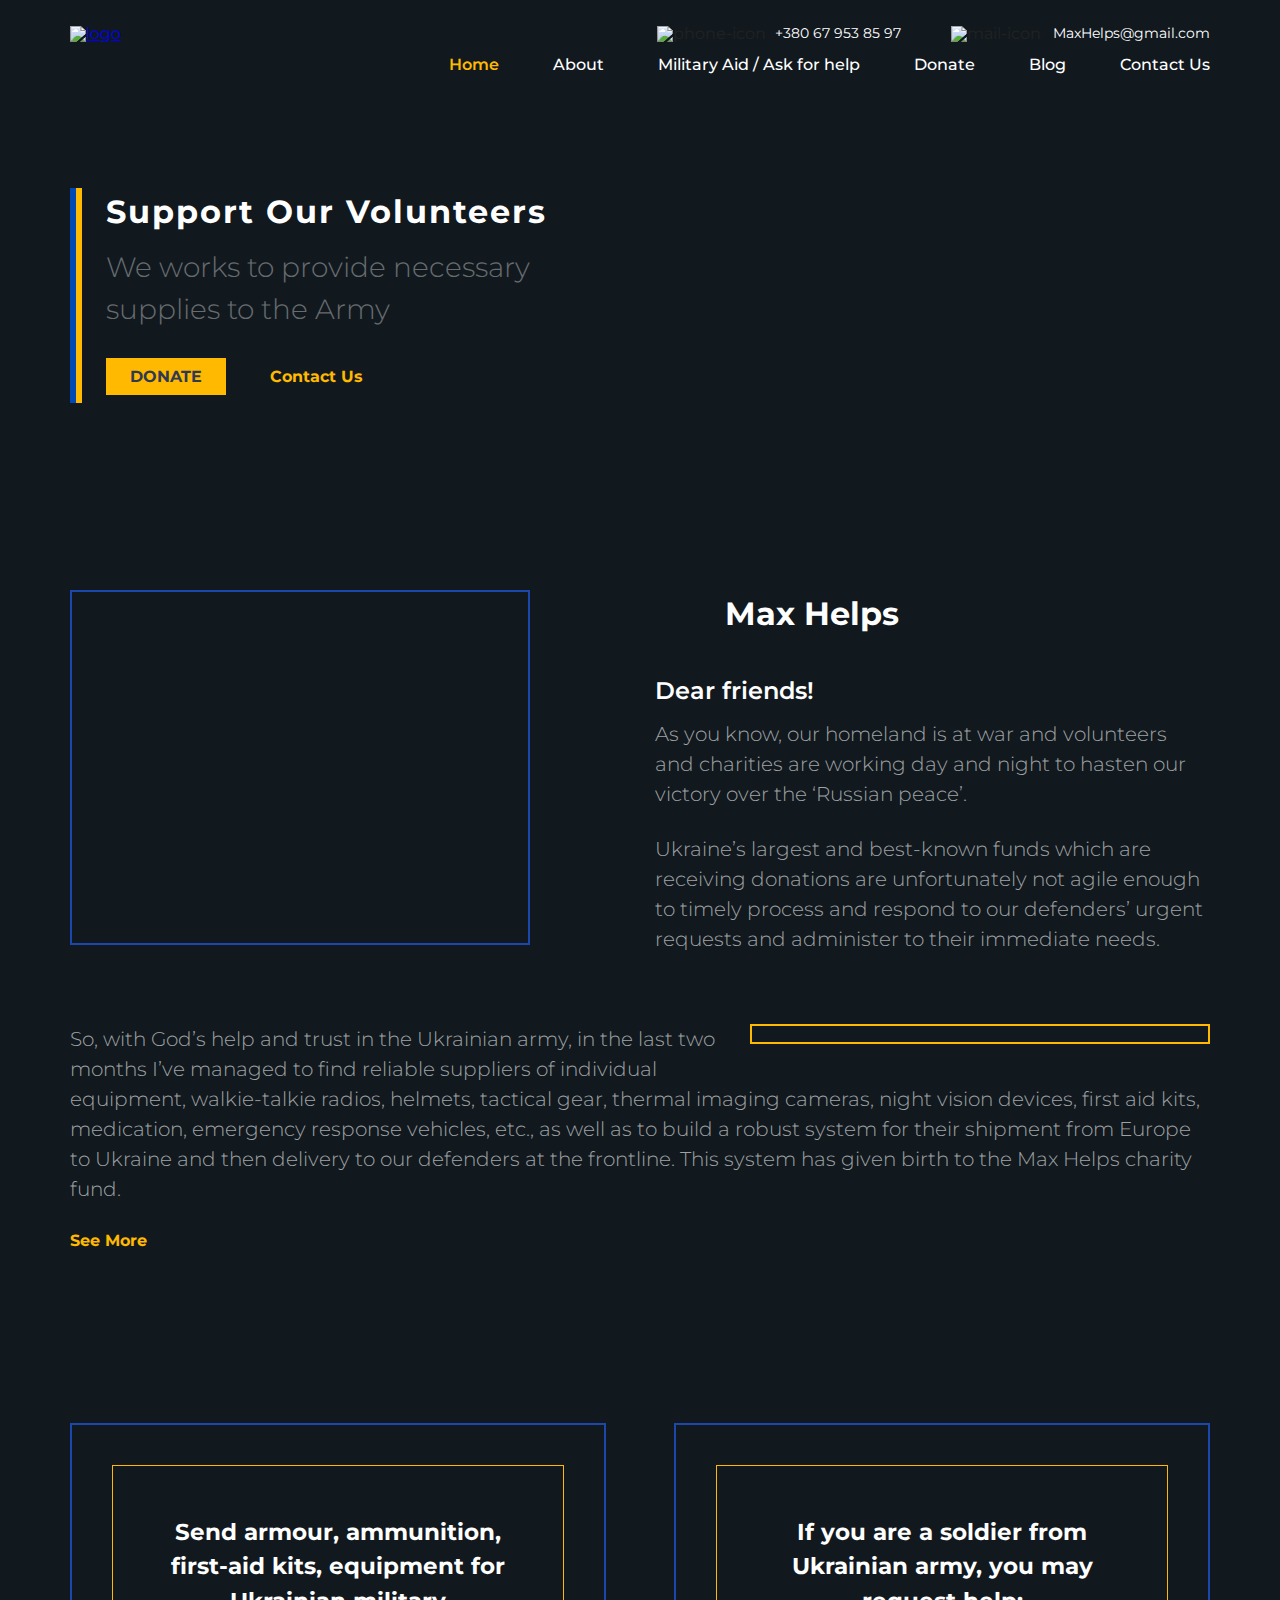
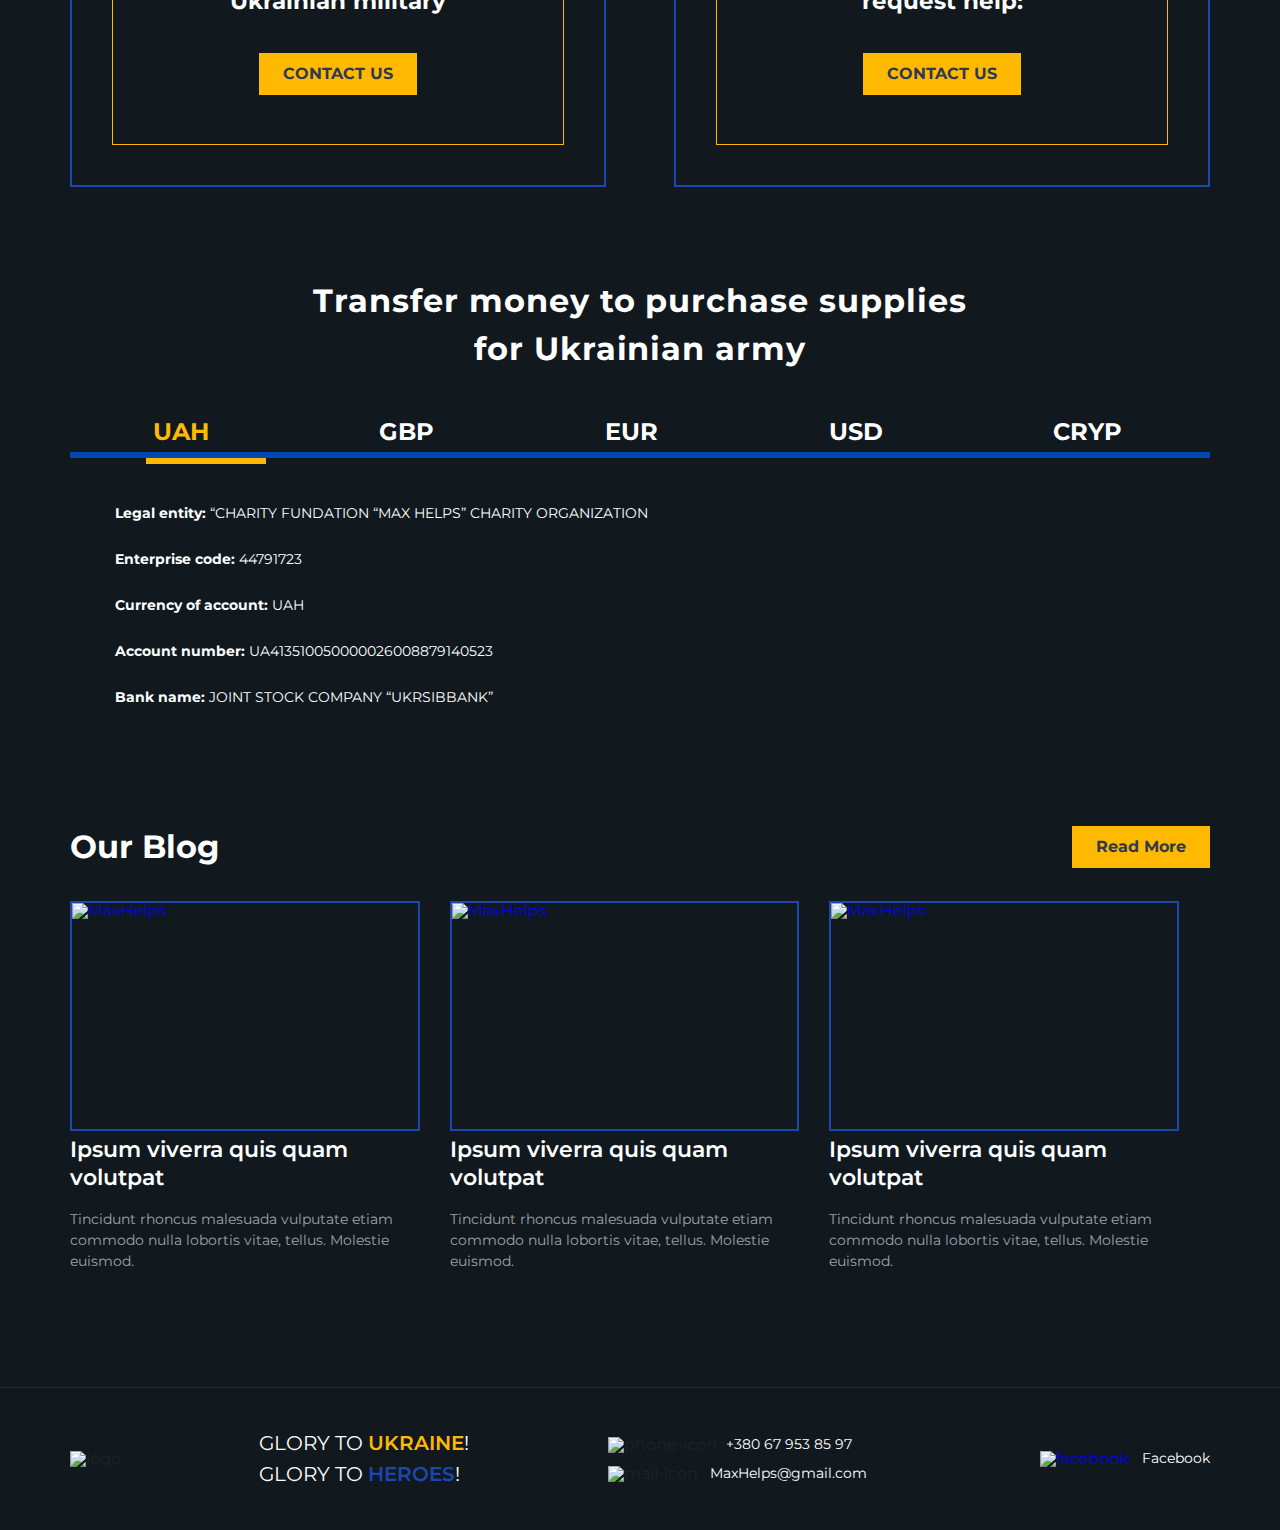
==== index.html @ fae9daec "Initial commit" ====
<!DOCTYPE html>
<html lang="en">
  <head>
    <meta charset="UTF-8" />
    <meta http-equiv="X-UA-Compatible" content="IE=edge" />
    <meta name="viewport" content="width=device-width, initial-scale=1.0" />
    <link rel="stylesheet" href="styles/reset.css" />
    <link rel="stylesheet" href="styles/style.css" />
    <link rel="preconnect" href="https://fonts.googleapis.com" />
    <link rel="preconnect" href="https://fonts.gstatic.com" crossorigin />
    <link
      href="https://fonts.googleapis.com/css2?family=Montserrat:wght@300;400;500;600;700&display=swap"
      rel="stylesheet"
    />
    <link
      rel="apple-touch-icon"
      sizes="180x180"
      href="Images/favicon_package/apple-touch-icon.png"
    />
    <link
      rel="icon"
      type="image/png"
      sizes="32x32"
      href="Images/favicon_package/favicon-32x32.png"
    />
    <link
      rel="icon"
      type="image/png"
      sizes="16x16"
      href="Images/favicon_package/favicon-16x16.png"
    />
    <link rel="manifest" href="Images/favicon_package/site.webmanifest" />
    <link
      rel="mask-icon"
      href="Images/favicon_package/safari-pinned-tab.svg"
      color="#4d96ab"
    />
    <meta name="msapplication-TileColor" content="#2b5797" />
    <meta name="theme-color" content="#ffffff" />
    <title>Max Helps</title>
  </head>
  <body>
    <section class="section section-hero" style=" background-image: url(Images/hero-bg.png)">
      <div class="container">
        <header class="header">
          <a href="./index.html" class="header__logo">
            <img src="Images/logo.png" alt="logo" />
          </a>
          <div class="header__text">
            <div class="header__contacts">
              <div class="phone">
                <img src="Images/icon-phone.svg" alt="phone-icon" />
                <a href="tel:380679538597">+380 67 953 85 97</a>
              </div>
              <div class="mail">
                <img src="Images/icon-mail.svg" alt="mail-icon" />
                <a href="mailto:MaxHelps@gmail.com">MaxHelps@gmail.com</a>
              </div>
            </div>
            <nav class="header__nav">
              <a href="#" class="nav__item active">Home</a>
              <a href="#" data-goto=".about" class="nav__item">About</a>
              <a href="#" data-goto=".help" class="nav__item"
                >Military Aid / Ask for help</a
              >
              <a href="#" data-goto=".donate" class="nav__item">Donate</a>
              <a href="#" data-goto=".blog" class="nav__item">Blog</a>
              <a href="#" class="nav__item">Contact Us</a>
            </nav>
          </div>
          <div class="menu-icon">
            <span></span>
          </div>
        </header>

        <div class="hero__content">
          <h2>Support Our Volunteers</h2>
          <p>We works to provide necessary supplies to the Army</p>
          <div class="buttons">
            <a href="#">Donate</a>
            <a href="#">Contact Us</a>
          </div>
        </div>
      </div>
    </section>
    <section class="section about">
      <div class="container">
        <div class="about__item">
          <div class="about__img first">
            <img src="Images/about-1.png" alt="" />
          </div>
          <div class="about__text">
            <div class="about__title">
              <h3>Max Helps</h3>
            </div>
            <h4>Dear friends!</h4>
            <p>
              As you know, our homeland is at war and volunteers and charities
              are working day and night to hasten our victory over the ‘Russian
              peace’.
            </p>
            <p>
              Ukraine’s largest and best-known funds which are receiving
              donations are unfortunately not agile enough to timely process and
              respond to our defenders’ urgent requests and administer to their
              immediate needs.
            </p>
          </div>
        </div>
      </div>
    </section>
    <section class="section">
      <div class="container">
        <div class="reverse">
          <div class="about__img second reverse">
            <img src="Images/about-2.png" alt="" />
          </div>
          <p class="about-subpage">
            So, with God’s help and trust in the Ukrainian army, in the last two
            months I’ve managed to find reliable suppliers of individual
            equipment, walkie-talkie radios, helmets, tactical gear, thermal
            imaging cameras, night vision devices, first aid kits, medication,
            emergency response vehicles, etc., as well as to build a robust
            system for their shipment from Europe to Ukraine and then delivery
            to our defenders at the frontline. This system has given birth to
            the Max Helps charity fund.
          </p>
          <a href="./about.html">See More</a>
        </div>
      </div>
    </section>
    <section class="section">
      <div class="container">
        <div class="help">
          <div class="help__item">
            <div class="help__content left" style="background-image: url(Images/help-1.png);">
              <h4>
                Send armour, ammunition, first-aid kits, equipment for Ukrainian
                military
              </h4>
              <a href="#">Contact Us</a>
            </div>
          </div>
          <div class="help__item">
            <div class="help__content right" style="background-image: url(Images/help-2.png);">
              <h4>
                If you are a soldier from Ukrainian army, you may request help:
              </h4>
              <a href="#">Contact Us</a>
            </div>
          </div>
        </div>
      </div>
    </section>
    <section class="section">
      <div class="container">
        <div class="donate">
          <h1 class="donate-title">
            Transfer money to purchase supplies for Ukrainian army
          </h1>

          <div class="donate__tabs">
            <nav class="tabs__items">
              <div class="tabs__item active" data-tab="#uah">
                <img src="Images/uah.svg" alt="" />
               <span>uah</span>
              </div>
              <div class="tabs__item" data-tab="#gbp">
                <img src="Images/gbp.svg" alt="" />
                <span>gbp</span>
              </div>
              <div class="tabs__item" data-tab="#eur">
                <img src="Images/eur.svg" alt="" />
                <span>eur</span>
              </div>
              <div class="tabs__item" data-tab="#usd">
                <img src="Images/usd.svg" alt="" />
                <span>usd</span>
              </div>
              <div class="tabs__item" data-tab="#crypto">
                <img src="Images/crypto.svg" alt="" />
                <span>cryp</span>
              </div>
            </nav>
          </div>
          <div class="tabs__body">
            <div id="uah" class="tabs__block active">
              <p>
                <strong>Legal entity:</strong> “CHARITY FUNDATION “MAX HELPS”
                CHARITY ORGANIZATION
              </p>
              <p>
                <strong>Enterprise code:</strong> 44791723
              </p>
              <p>
                <strong>Currency of account:</strong> UAH
              </p>
              <p>
                <strong>Account number:</strong> UA413510050000026008879140523
              </p>
              <p>
                <strong>Bank name:</strong> JOINT STOCK COMPANY “UKRSIBBANK”
              </p>
            </div>
            <div id="gbp" class="tabs__block">
              <p>
                <strong>Legal entity:</strong> “CHARITY FUNDATION “MAX HELPS”
                CHARITY ORGANIZATION
              </p>
              <p>
                <strong>Enterprise code:</strong> 44791723
              </p>
              <p>
                <strong>Currency of account:</strong> GBP
              </p>
              <p>
                <strong>Account number:</strong> UA163510050000026004879140527
              </p>
              <p>
                <strong>Bank name:</strong> JOINT STOCK COMPANY “UKRSIBBANK”
              </p>
              <p>
                <strong>Beneficiary bank( JSC “UKRSIBBANK”): </strong>10947113,
                UKRSIBBANK, ANDRIIVSKA STREET 2/12 KYIV, UKRAINE, SWIFT CODE:
                KHABUA2K
              </p>
              <p>
                <strong>Intermediary Bank:</strong> CITIBANK NA, LONDON, GREAT
                BRITAIN, SWIFT CODE: CITIGB2L
              </p>
            </div>
            <div id="eur" class="tabs__block">
              <p>
                <strong>Legal entity:</strong> “CHARITY FUNDATION “MAX HELPS”
                CHARITY ORGANIZATION
              </p>
              <p>
                <strong>Enterprise code:</strong> 44791723
              </p>
              <p>
                <strong>Currency of account:</strong> EUR
              </p>
              <p>
                <strong>Account number:</strong> UA953510050000026005879140526
              </p>
              <p>
                <strong>Bank name:</strong> JOINT STOCK COMPANY “UKRSIBBANK”
              </p>
              <p>
                <strong>Beneficiary bank( JSC “UKRSIBBANK”): </strong>07205696,
                UKRSIBBANK, ANDRIIVSKA STREET 2/12 KYIV, UKRAINE, SWIFT CODE:
                KHABUA2K
              </p>
              <p>
                <strong>Intermediary Bank:</strong> BNP PARIBAS SA, PARIS, FRANCE,
                SWIFT CODE: BNPAFRPP
              </p>
            </div>
            <div id="usd" class="tabs__block">
              <p>
                <strong>Legal entity:</strong> “CHARITY FUNDATION “MAX HELPS”
                CHARITY ORGANIZATION
              </p>
              <p>
                <strong>Enterprise code:</strong> 44791723
              </p>
              <p>
                <strong>Currency of account:</strong> USD
              </p>
              <p>
                <strong>Account number:</strong> UA773510050000026006879140525
              </p>
              <p>
                <strong>Bank name:</strong> JOINT STOCK COMPANY “UKRSIBBANK”
              </p>
              <p>
                <strong>Beneficiary bank( JSC “UKRSIBBANK”):</strong>
                020061151200138, UKRSIBBANK, ANDRIIVSKA STREET 2/12 KYIV,
                UKRAINE, SWIFT CODE: KHABUA2K
              </p>
              <p>
                <strong>Intermediary Bank:</strong> BNP PARIBAS U.S.A. – NEW YORK
                BRANCH, NEW YORK, USA, SWIFT CODE: BNPAUS3N
              </p>
            </div>
            <div id="crypto" class="tabs__block">
              <p>
                <strong>BTC:</strong> bc1qdu95vhfc070drpjpkayldkchc9xnhcnrynsz6d
              </p>
              <p>
                <strong>ETH:</strong> 0x8A6e67FB45398CB27b04b0fce39F420f5137461a
              </p>
              <p>
                <strong>BNB:</strong> bnb17q54u2g5srgn4fgkenqknqlnfz0j6kdc5qfsez
              </p>
            </div>
          </div>
        </div>
      </div>
    </section>
    <section class="section">
      <div class="container">
        <div class="blog">
          <div class="blog__header">
            <h4>Our Blog</h4>
            <div class="blog__link">
              <a href="#">Read More</a>
            </div>
          </div>
          <div class="blog__news">
            <a href="#" class="blog__item">
               <div class="blog__img">
                <img src="Images/blog-1.png" alt="MaxHelps">
              </div>
              <div class="blog__text">
                <h5>Ipsum viverra quis quam volutpat</h5>
                <p>
                  Tincidunt rhoncus malesuada vulputate etiam commodo nulla
                  lobortis vitae, tellus. Molestie euismod.
                </p>
              </div>
            </a>
            <a href="#" class="blog__item">

              <div class="blog__img">
                <img src="Images/blog-2.png" alt="MaxHelps">
              </div>

              <div class="blog__text">
                <h5>Ipsum viverra quis quam volutpat</h5>
                <p>
                  Tincidunt rhoncus malesuada vulputate etiam commodo nulla
                  lobortis vitae, tellus. Molestie euismod.
                </p>
              </div>
            </a>
            <a href="#" class="blog__item">


              <div class="blog__img">
                <img src="Images/blog-3.png" alt="MaxHelps">
              </div>


              <div class="blog__text">
                <h5>Ipsum viverra quis quam volutpat</h5>
                <p>
                  Tincidunt rhoncus malesuada vulputate etiam commodo nulla
                  lobortis vitae, tellus. Molestie euismod.
                </p>
              </div>
            </a>
          </div>
        </div>
      </div>
    </section>
    <footer class="footer">
      <div class="container">
        <div class="footer__wrapper">
          <div class="logo">
            <img src="Images/logo.png" alt="logo" />
          </div>
          <div class="greeting">
            <p>Glory to <strong>Ukraine</strong>!</p>
            <p>Glory to <strong>Heroes</strong>!</p>
          </div>
          <div class="contacts">
            <div class="phone footer-phone">
              <img src="Images/icon-phone.svg" alt="phone-icon" />
              <a href="tel:380679538597">+380 67 953 85 97</a>
            </div>
            <div class="mail footer-mail">
              <img src="Images/icon-mail.svg" alt="mail-icon" />
              <a href="mailto:MaxHelps@gmail.com">MaxHelps@gmail.com</a>
            </div>
          </div>
          <div class="socials">
            <a
              href="https://www.facebook.com/max.helps/posts/126961626634875"
              target="_blank"
              class="fb"
            >
              <img src="Images/facebook.svg" alt="facebook" />
              <span>Facebook</span>
            </a>
          </div>
        </div>
      </div>
    </footer>
    <script src="scripts/scripts.js" />
  </body>
</html>
---- styles/style.css ----
*,
*::before,
*::after {
  box-sizing: border-box;
}

body {
  background-color: #11191f;
  font-family: "Montserrat", sans-serif;
}

body.lock {
  overflow: hidden;
}

.container {
  width: 100%;
  max-width: 1170px;
  margin: 0 auto;
  padding: 0 15px;
}

.section {
  margin-bottom: 90px;
}

.section-hero {
  width: 100%;
  height: 500px;
}

.section.about {
  margin-bottom: 45px;
}

.header {
  display: flex;
  justify-content: space-between;
  padding: 25px 0;
}

.header.subpage {
  margin-bottom: 70px;
}

.header__logo {
  z-index: 9999;
}

.header__contacts {
  display: flex;
  justify-content: flex-end;
  padding-bottom: 15px;
}

.phone {
  margin-right: 50px;
}

.phone img {
  margin-right: 5px;
}

.phone a {
  text-decoration: none;
  color: #fff;
  font-size: 14px;
  font-weight: 400;
  transition: text-decoration 0.2s linear;
}

.phone a:hover {
  text-decoration: underline;
}

.mail img {
  margin-right: 8px;
}

.mail a {
  text-decoration: none;
  color: #fff;
  font-size: 14px;
  font-weight: 400;
  transition: text-decoration 0.2s linear;
}

.mail a:hover {
  text-decoration: underline;
}

.nav__item {
  margin-right: 50px;
  text-decoration: none;
  color: #fff;
  font-size: 16px;
  font-weight: 500;
  transition: color 0.2s linear;
}

.nav__item:last-child {
  margin-right: 0;
}

.nav__item:hover {
  color: #ffb901;
}

.nav__item.active {
  color: #ffb901;
  font-weight: 600;
}

.menu-icon {
  display: none;
}

.hero__content {
  margin-top: 90px;
  padding-left: 36px;
  position: relative;
}

.hero__content h2 {
  color: #fff;
  font-size: 32px;
  font-weight: 700;
  letter-spacing: 2px;
  line-height: 150%;
  margin-bottom: 10px;
}

.hero__content h2::before {
  content: "";
  width: 6px;
  height: 107%;
  background-color: #0048b4;
  position: absolute;
  top: 0;
  left: 0;
}

.hero__content h2::after {
  content: "";
  width: 6px;
  height: 107%;
  background-color: #ffb901;
  position: absolute;
  top: 0;
  left: 6px;
}

.hero__content p {
  font-weight: 300;
  font-size: 28px;
  line-height: 150%;
  max-width: 520px;
  color: #676c6f;
  margin-bottom: 35px;
}

.hero__content .buttons a:first-child {
  background-color: #ffb901;
  border: none;
  padding: 9px 24px;
  color: #303952;
  text-transform: uppercase;
  font-size: 16px;
  font-weight: 700;
  margin-right: 40px;
  transition: background-color 0.2s linear;
  text-decoration: none;
}

.hero__content .buttons a:first-child:hover {
  background-color: #d29700;
}

.hero__content .buttons a:last-child {
  text-decoration: none;
  font-weight: 700;
  font-size: 16px;
  line-height: 150%;
  color: #ffb901;
  transition: text-decoration 0.2s linear;
}

.hero__content .buttons a:last-child:hover {
  text-decoration: underline;
}

.about__item {
  display: flex;
  justify-content: space-between;
  margin-bottom: 40px;
  min-height: 320px;
}

.about__item:last-child {
  margin-bottom: 0;
}

.about__img {
  width: 100%;
  height: auto;
  max-height: 355px;
  max-width: 460px;
  overflow: hidden;
}

.about__img.first {
  border: 2px solid #1c47ad;
  margin-right: 20px;
}

.about__img img {
  object-position: -13px -2px;
}

.about__img.second {
  border: 2px solid #ffb901;
  margin-left: 20px;
}

.about__text {
  max-width: 555px;
}

.reverse p {
  width: 100%;
  color: #a0a3a5;
  font-weight: 300;
  font-size: 20px;
  line-height: 150%;
  margin-bottom: 25px;
}

.about__img.second.reverse {
  float: right;
  margin-left: 30px;
  margin-bottom: 20px;
}

.about__title {
  display: flex;
  margin-bottom: 35px;
}

.about__title h3 {
  color: #fff;
  font-weight: 700;
  font-size: 32px;
  line-height: 150%;
  margin-left: 70px;
  position: relative;
}

.about__title h3::before {
  content: "";
  width: 72px;
  height: 72px;
  background: url(../Images/about-icon.png);
  background-repeat: no-repeat;
  position: absolute;
  left: -70px;
  top: 0;
}

.about__text h4 {
  color: #fff;
  font-weight: 600;
  font-size: 24px;
  line-height: 150%;
  margin-bottom: 10px;
}

.about__text p {
  color: #a0a3a5;
  font-weight: 300;
  font-size: 20px;
  line-height: 150%;
  margin-bottom: 25px;
}

.reverse {
  margin-bottom: 170px;
}

.reverse.subpage {
  margin-bottom: 0;
}

.reverse a {
  font-weight: 700;
  font-size: 16px;
  line-height: 150%;
  text-decoration: none;
  color: #ffb901;
  position: relative;
}

.reverse a::after {
  content: "";
  width: 20px;
  height: 20px;
  background: url(../Images/arrow.svg);
  background-repeat: no-repeat;
  position: absolute;
  right: -25px;
  top: 0;
}

.about__text a:hover {
  text-decoration: underline;
  cursor: pointer;
}

.help {
  display: flex;
  justify-content: space-between;
}

.help__item {
  width: 47%;
  border: 2px solid #1c47ad;
  padding: 40px;
}

.help__content {
  border: 1px solid #ffb901;
  display: flex;
  flex-direction: column;
  align-items: center;
  justify-content: center;
  padding: 45px;
  height: 280px;
  background-position: -10px 0;
  background-repeat: no-repeat;
}

.help__content h4 {
  font-weight: 700;
  font-size: 23px;
  line-height: 150%;
  min-height: 100px;
  color: #fff;
  text-align: center;
  margin-bottom: 35px;
}

.help__content a {
  font-weight: 700;
  font-size: 16px;
  line-height: 150%;
  padding: 9px 24px;
  color: #303952;
  background-color: #ffb901;
  text-transform: uppercase;
  border: 0;
  transition: background-color 0.2s linear;
  text-decoration: none;
}

.help__content a:hover {
  background-color: #d29700;
}

.donate {
  display: flex;
  flex-direction: column;
  align-items: center;
}

.donate-title {
  max-width: 655px;
  font-weight: 700;
  font-size: 32px;
  line-height: 150%;
  margin-bottom: 45px;
  text-align: center;
  letter-spacing: 0.03em;
  color: #ffffff;
}

.donate__tabs {
  width: 100%;
}

.tabs__body {
  width: 100%;
  padding: 0 45px;
  word-break: break-all;
}

.tabs__items {
  display: flex;
  justify-content: space-around;
  border-bottom: 6px solid #0048b4;
  margin-bottom: 45px;
  flex-wrap: wrap;
  padding-bottom: 8px;
}

.tabs__item {
  text-decoration: none;
  font-weight: 700;
  font-size: 24px;
  text-transform: uppercase;
  color: #ffffff;
  margin-right: 20px;
  transition: color 0.2s linear;
  position: relative;
  margin-left: 8px;
}
.tabs__item span {
  vertical-align: middle;
}
.tabs__item:hover {
  color: #ffb901;
  cursor: pointer;
}

.tabs__item.active {
  color: #ffb901;
}

.tabs__item.active::before {
  content: "";
  background-color: #ffb901;
  height: 6px;
  width: 120px;
  position: absolute;
  left: 0;
  bottom: -20px;
}

.tabs__block {
  display: none;
}

.tabs__block.active {
  display: block;
}

.tabs__block p {
  color: #fff;
  font-weight: 400;
  font-size: 14px;
  line-height: 150%;
  margin-bottom: 25px;
}

.tabs__block strong {
  font-weight: 700;
}

.blog__header {
  display: flex;
  align-items: center;
  justify-content: space-between;
  flex-wrap: wrap;
  margin-bottom: 30px;
}

.blog__item {
  margin-bottom: 25px;
}
/* Donate subpage */
.donate__subpage-title {
  font-weight: 700;
  font-size: 32px;
  line-height: 150%;
  text-align: center;
  color: #ffffff;
  max-width: 750px;
  margin: 0 auto;
}

.donate__subpage-subtitle {
  font-weight: 600;
  font-size: 24px;
  line-height: 120%;
  color: #ffffff;
  margin: 70px 0 30px 0;
}

.donate__item {
  margin-bottom: 50px;
}

.donate__item:last-child {
  margin-bottom: 0;
}

.donate__item-title {
  font-style: normal;
  font-weight: 700;
  font-size: 24px;
  text-transform: uppercase;
  color: #fff;
  margin-bottom: 20px;
}

.donate__item-title span {
  vertical-align: middle;
}

.donate__info {
  word-break: break-all;
}

.donate__info p {
  font-weight: 500;
  font-size: 20px;
  line-height: 120%;
  color: #cfd1d2;
  margin-bottom: 20px;
}

.donate__info p span {
  font-weight: 600;
  font-size: 20px;
  line-height: 120%;
  color: #ffffff;
}

/* Donate subpage */

.blog__header h4 {
  font-weight: 700;
  font-size: 32px;
  line-height: 150%;
  color: #fff;
}

.blog__link {
  background-color: #ffb901;
  padding: 9px 24px;
  transition: background-color 0.2s linear;
}

.blog__link:hover {
  background-color: #d29700;
}

.blog__link a {
  color: #303952;
  font-weight: 700;
  font-size: 16px;
  line-height: 150%;
  text-decoration: none;
}

.blog__news {
  display: flex;
  justify-content: flex-start;
  flex-wrap: wrap;
}

.blog__item {
  width: 33.3%;
  text-decoration: none;
  padding-right: 30px;
}

.blog__item:nth-child(3n) {
  padding-right: -1px;
}

.blog__img {
  height: 230px;
  overflow: hidden;
  border: 2px solid #1c47ad;
}

.blog__img img {
  object-position: -5px 0;
}

.blog__item h5 {
  font-weight: 600;
  font-size: 22px;
  line-height: 130%;
  color: #fff;
  margin-bottom: 16px;
  margin-top: 5px;
}

.blog__item p {
  font-weight: 400;
  font-size: 14px;
  line-height: 150%;
  color: #a0a3a5;
}

/* subpage news */

.news__header {
  display: flex;
  justify-content: space-between;
  margin-bottom: 60px;
}

.news__title {
  font-weight: 600;
  font-size: 32px;
  color: #ffffff;
}

.news__subtitle {
  font-weight: 500;
  font-size: 24px;
  color: #ababb8;
  margin-top: 25px;
}

.news__date {
  font-weight: 400;
  font-size: 18px;
  line-height: 150%;
  color: #a0a3a5;
}

.news__img {
  max-width: 500px;
  height: 320px;
  overflow: hidden;
  border: 2px solid #1c47ad;
  display: inline-block;
  float: left;
  margin-right: 45px;
  margin-bottom: 25px;
}

.news__img img {
  object-position: -5px 0;
}

.news p {
  font-weight: 400;
  font-size: 20px;
  line-height: 150%;
  color: #a0a3a5;
  margin-bottom: 45px;
}

.news__link {
  font-weight: 700;
  font-size: 16px;
  line-height: 150%;
  text-decoration: none;
  color: #ffb901;
  position: relative;
  margin-left: 30px;
}

.news__link::before {
  content: "";
  width: 20px;
  height: 20px;
  background: url(../Images/arrow.svg);
  background-repeat: no-repeat;
  position: absolute;
  left: -20px;
  top: 2px;
  transform: rotate(180deg);
}

.gallery-container {
  margin-bottom: 45px;
  height: 500px;
}

img.img-fluid {
  max-height: 255px;
  opacity: 0;
}

.lg-backdrop {
  background-color: #11191f;
}

.lg-outer .lg-thumb-outer {
  background-color: #11191f;
}

.lg-next,
.lg-prev {
  background: none;
  border-radius: 30px;
  font-size: 30px;
  color: #a0a3a5;
}

.lg-outer .lg-thumb-item.active,
.lg-outer .lg-thumb-item:hover {
  border-color: #1c47ad;
}

.lg-outer .lg-thumb-item {
  border: 2px solid #ffb901;
}

/* subpage news */

.footer {
  border-top: 1px solid #262e33;
  padding: 40px 0;
}

.footer__wrapper {
  display: flex;
  justify-content: space-between;
  align-items: center;
  flex-wrap: wrap;
}

.greeting {
  font-weight: 400;
  font-size: 20px;
  line-height: 155%;
  color: #fff;
  text-transform: uppercase;
}

.greeting p:first-of-type strong {
  color: #ffb901;
  font-weight: 600;
}

.greeting p strong {
  color: #1c47ad;
  font-weight: 600;
}

footer .phone {
  margin-bottom: 12px;
}

.socials a {
  text-decoration: none;
}

.socials img {
  margin-right: 8px;
}

.socials span {
  font-weight: 400;
  font-size: 14px;
  line-height: 120%;
  color: #fff;
}

.socials span:hover {
  text-decoration: underline;
}

/* Contact Us */

form h2 {
  color: #fff;
  font-weight: 600;
  font-size: 24px;
  line-height: 150%;
  margin-bottom: 30px;
}

.form-group {
  margin-bottom: 30px;
}

.form-group .input input,
.form-group .input textarea {
  width: 100%;
  max-width: 700px;
  height: 45px;
  font-family: "Montserrat", sans-serif;
  font-size: 15px;
  background-color: transparent;
  margin-top: 3px;
  border: none;
  border-bottom: 2px solid #ffb901;
  transition: all .2s linear;
  color: #a0a3a5;
}

.form-group .input textarea {
  margin-top: 10px;
}

.form-group .input input:focus,
.form-group .input textarea:focus {
  border: 2px solid #0048b4;
}

.form-group .input textarea::placeholder,
.form-group .input input::placeholder {
  font-family: "Montserrat", sans-serif;
  color: #4b5257;
  font-size: 14px;
}

.control-label {
  text-decoration: none;
  color: #a0a3a5;
  font-size: 16px;
  font-weight: 500;
}

.form-navigation .btn-toolbar .btn-group .btn {
  background-color: #ffb901;
  border: none;
  padding: 10px 35px;
  color: #303952;
  text-transform: uppercase;
  font-size: 16px;
  line-height: 1;
  font-weight: 700;
  margin-right: 40px;
  transition: background-color 0.2s linear;
  text-decoration: none;
}

.form-navigation .btn-toolbar .btn-group .btn:hover {
  background-color: #d29700;
}

/* Contact Us */

@media (max-width: 1060px) {
  .nav__item {
    margin-right: 35px;
  }
  .about__img {
    max-width: 360px;
    max-height: 360px;
  }

  .about__img img {
    object-position: -110px -2px;
  }

  .about__item {
    margin-bottom: 40px;
  }

  .about__text {
    max-width: 600px;
  }

  .about__title {
    display: flex;
    padding-top: 15px;
    margin-bottom: 5px;
  }

  .about__title img {
    max-width: 45px;
    max-height: 39px;
  }

  .about__title h3 {
    font-size: 32px;
    margin-left: 70px;
  }

  .about__text p,
  .reverse p {
    font-size: 17px;
    margin-bottom: 25px;
  }

}

@media (max-width: 940px) {
  .about__item {
    margin-bottom: 15px;
  }
  .about__text {
    max-width: 500px;
  }

  .help__content h4 {
    font-size: 17px;
  }
}

@media (max-width: 860px) {
  .menu-icon {
    z-index: 99999;
    display: block;
    position: relative;
    width: 50px;
    height: 25px;
    cursor: pointer;
  }

  .menu-icon span,
  .menu-icon::before,
  .menu-icon::after {
    left: 0;
    position: absolute;
    height: 10%;
    width: 100%;
    transition: all 0.3s linear;
    background-color: #fff;
  }

  .menu-icon::before,
  .menu-icon::after {
    content: "";
  }

  .menu-icon::before {
    top: 0;
  }

  .menu-icon::after {
    bottom: 0;
  }

  .menu-icon span {
    top: 50%;
    transform: scale(1) translate(0px, -50%);
  }

  .menu-icon.active span {
    transform: scale(0) translate(0px, -50%);
  }

  .menu-icon.active::before {
    top: 50%;
    transform: rotate(-45deg) translate(0px, -50%);
  }
  .menu-icon.active::after {
    bottom: 50%;
    transform: rotate(45deg) translate(0px, 50%);
  }

  .header__text {
    z-index: 10;
    position: absolute;
    top: 0;
    left: -100%;
    width: 100%;
    height: 100%;
    flex-direction: column-reverse;
    justify-content: flex-end;
    padding-left: 30px;
    background: rgba(17, 25, 31, 0.99);
    transition: all 0.3s ease 0s;
    overflow: auto;
  }

  .header__text.active {
    left: 0;
  }

  .header__contacts {
    flex-direction: column;
    padding-bottom: 40px;
    padding-top: 125px;
  }
  .phone {
    margin-bottom: 25px;
  }
  .header__nav {
    display: flex;
    flex-direction: column;
    align-items: flex-start;
    margin-bottom: 35px;
  }
  .nav__item {
    margin-bottom: 35px;
    margin-right: 0;
  }

  .nav__item:last-child {
    margin-right: unset;
  }

  .about__text {
    max-width: 400px;
  }

  .reverse {
    margin-bottom: 85px;
  }

  .help {
    flex-direction: column;
    align-items: center;
  }

  .help__item {
    margin-bottom: 30px;
    width: 70%;
  }

  .help__content {
    padding: 20px;
  }

  .tabs__items {
    border: 0;
  }

  .tabs__item {
    margin-bottom: 20px;
  }

  .tabs__item.active::before {
    bottom: -8px;
    width: 95px;
  }

  .blog__item h5 {
    font-size: 17px;
  }

  .news__header {
    flex-direction: column;
  }

  .news__date {
    margin-top: 20px;
  }

  .news__img {
    width: 100%;
    float: unset;
  }

  .news p {
    font-size: 18px;
    margin-bottom: 25px;
  }

  footer .phone {
    margin-bottom: 10px;
  }
}

@media (max-width: 700px) {
  .section-hero {
    background-position-x: -270px;
  }
  .section {
    margin-bottom: 50px;
  }
  .header.subpage {
    margin-bottom: 30px;
  }
  .about__item {
    flex-direction: column-reverse;
    align-items: center;
  }

  .about__item.reverse {
    flex-direction: column;
    align-items: center;
  }

  .about__img {
    width: 100%;
    height: 340px;
  }

  .about__img.first {
    margin-right: 0;
  }
  .about__img.second {
    margin-left: 0;
    margin-bottom: 20px;
  }

  .about__text {
    max-width: 600px;
  }

  .about__img.second.reverse {
    float: unset;
    margin: 0 auto;
    margin-bottom: 30px;
  }

  .help__item {
    width: 80%;
  }

  .donate-title {
    font-size: 25px;
  }

  .donate__subpage-title {
    font-size: 28px;
  }

  .donate__subpage-subtitle {
    font-size: 22px;
  }

  .donate__info p {
    font-size: 18px;
  }

  .blog__news {
    flex-direction: column;
  }

  .blog__item {
    width: 100%;
    display: flex;
    justify-content: space-around;
    height: auto;
    margin-bottom: 25px;
    width: 100%;
    padding-right: 0px;
  }

  .blog__img {
    width: 95%;
    margin-right: 20px;
    min-width: 200px;
  }

  .blog__text {
    padding-top: 22px;
  }

  .blog__text h5 {
    font-size: 22px;
  }

  .blog__item p {
    font-size: 16px;
  }

  .gallery-container {
    height: 400px;
  }

  .footer__wrapper .logo {
    width: 50%;
    margin-bottom: 20px;
  }

  .greeting {
    margin-bottom: 20px;
  }

  .contacts {
    margin-bottom: 20px;
  }

  .footer-phone {
    margin-bottom: 10px;
  }
}

@media (max-width: 500px) {
  .section {
    margin-bottom: 25px;
  }
  .section-hero {
    background-position-x: -370px;
  }
  .hero__content {
    margin-top: 75px;
  }
  .hero__content h2 {
    font-size: 29px;
  }

  .hero__content p {
    font-size: 17px;
    margin-bottom: 15px;
  }

  .buttons button {
    padding: 7px 20px;
    font-size: 15px;
    margin-right: 20px;
  }

  .buttons a {
    font-size: 15px;
  }

  .about__title h3 {
    font-size: 26;
  }

  .about__text h4 {
    font-size: 20px;
  }

  .about__text p,
  .reverse p {
    font-size: 16px;
    margin-bottom: 10px;
  }

  
  .about-subpage {
    font-size: 16px;
    margin-bottom: 10px;
  }
  .help__item {
    height: unset;
    padding: 25px;
  }

  .help__content {
    height: 200px;
    padding: 20px;
  }
  .help__content button {
    font-size: 14px;
    padding: 6px 18px;
  }
  .help__content h4 {
    font-size: 14px;
  }
  .tabs__body {
    padding: 0 10px;
  }
  .donate__subpage-title {
    font-size: 26px;
  }

  .donate__subpage-subtitle {
    font-size: 20px;
    margin-top: 30px;
  }
  .donate__info p {
    font-size: 16px;
  }

  .blog__text {
    padding-top: 5px;
  }
  .blog__header h4 {
    font-size: 25px;
  }
  .blog__text h5 {
    font-size: 20px;
    margin-bottom: 6px;
  }
  .blog__item p {
    font-size: 14px;
  }
  .blog__link {
    padding: 8px 22px;
  }
  .blog__link a {
    font-size: 14px;
  }
  .gallery-container {
    height: 300px;
  }
  .footer {
    padding: 15px;
  }
}

@media (max-width: 400px) {
  .help__content h4 {
    font-size: 12px;
    margin-bottom: 20px;
  }
  .help__content button {
    font-size: 12px;
    padding: 7px 15px;
  }
  .blog__item {
    flex-direction: column;
    margin-bottom: 30px;
  }

  .blog__img {
    margin-right: 0;
  }
  .gallery-container {
    height: 300px;
  }
}

@media (max-width: 330px) {
  .help__content button {
    font-size: 10px;
  }
}

@media (max-height: 510px) {
  .header__logo {
    z-index: 1;
  }

  .header__contacts {
    padding-top: 15px;
  }
}
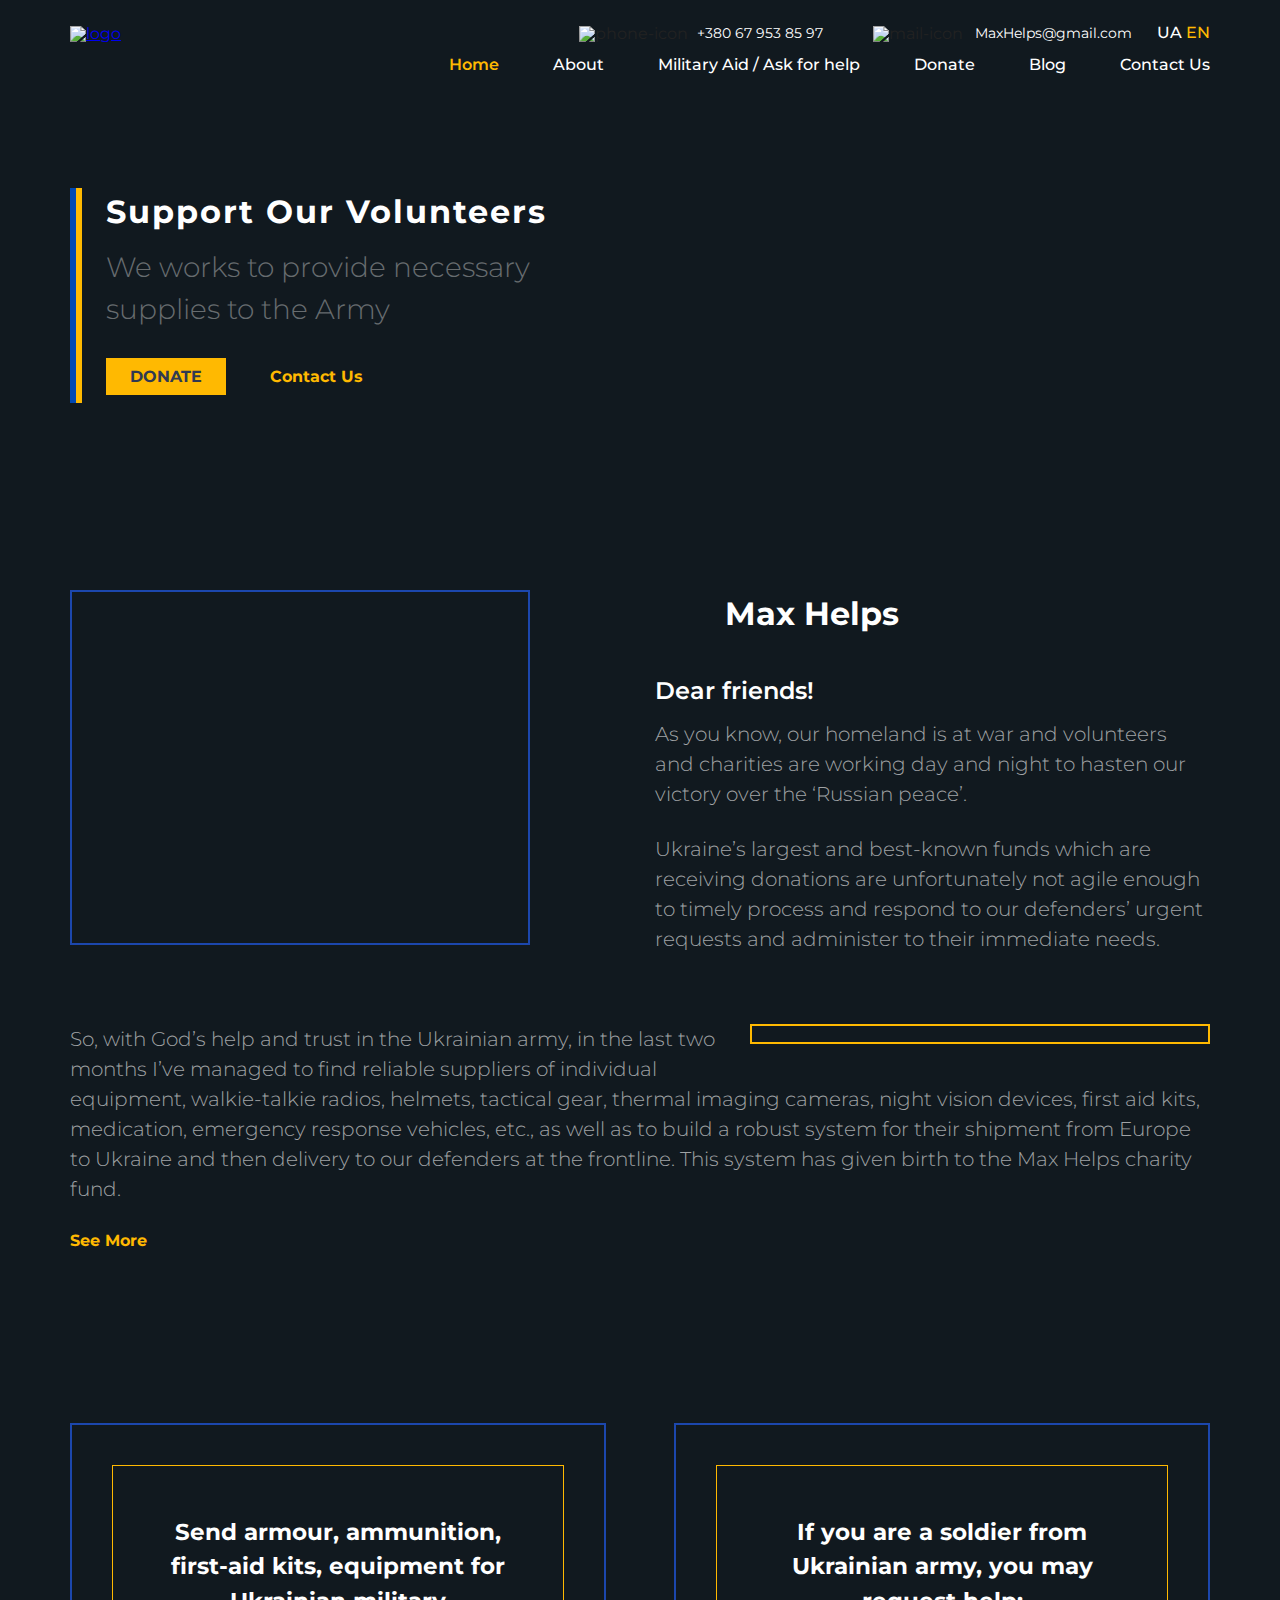
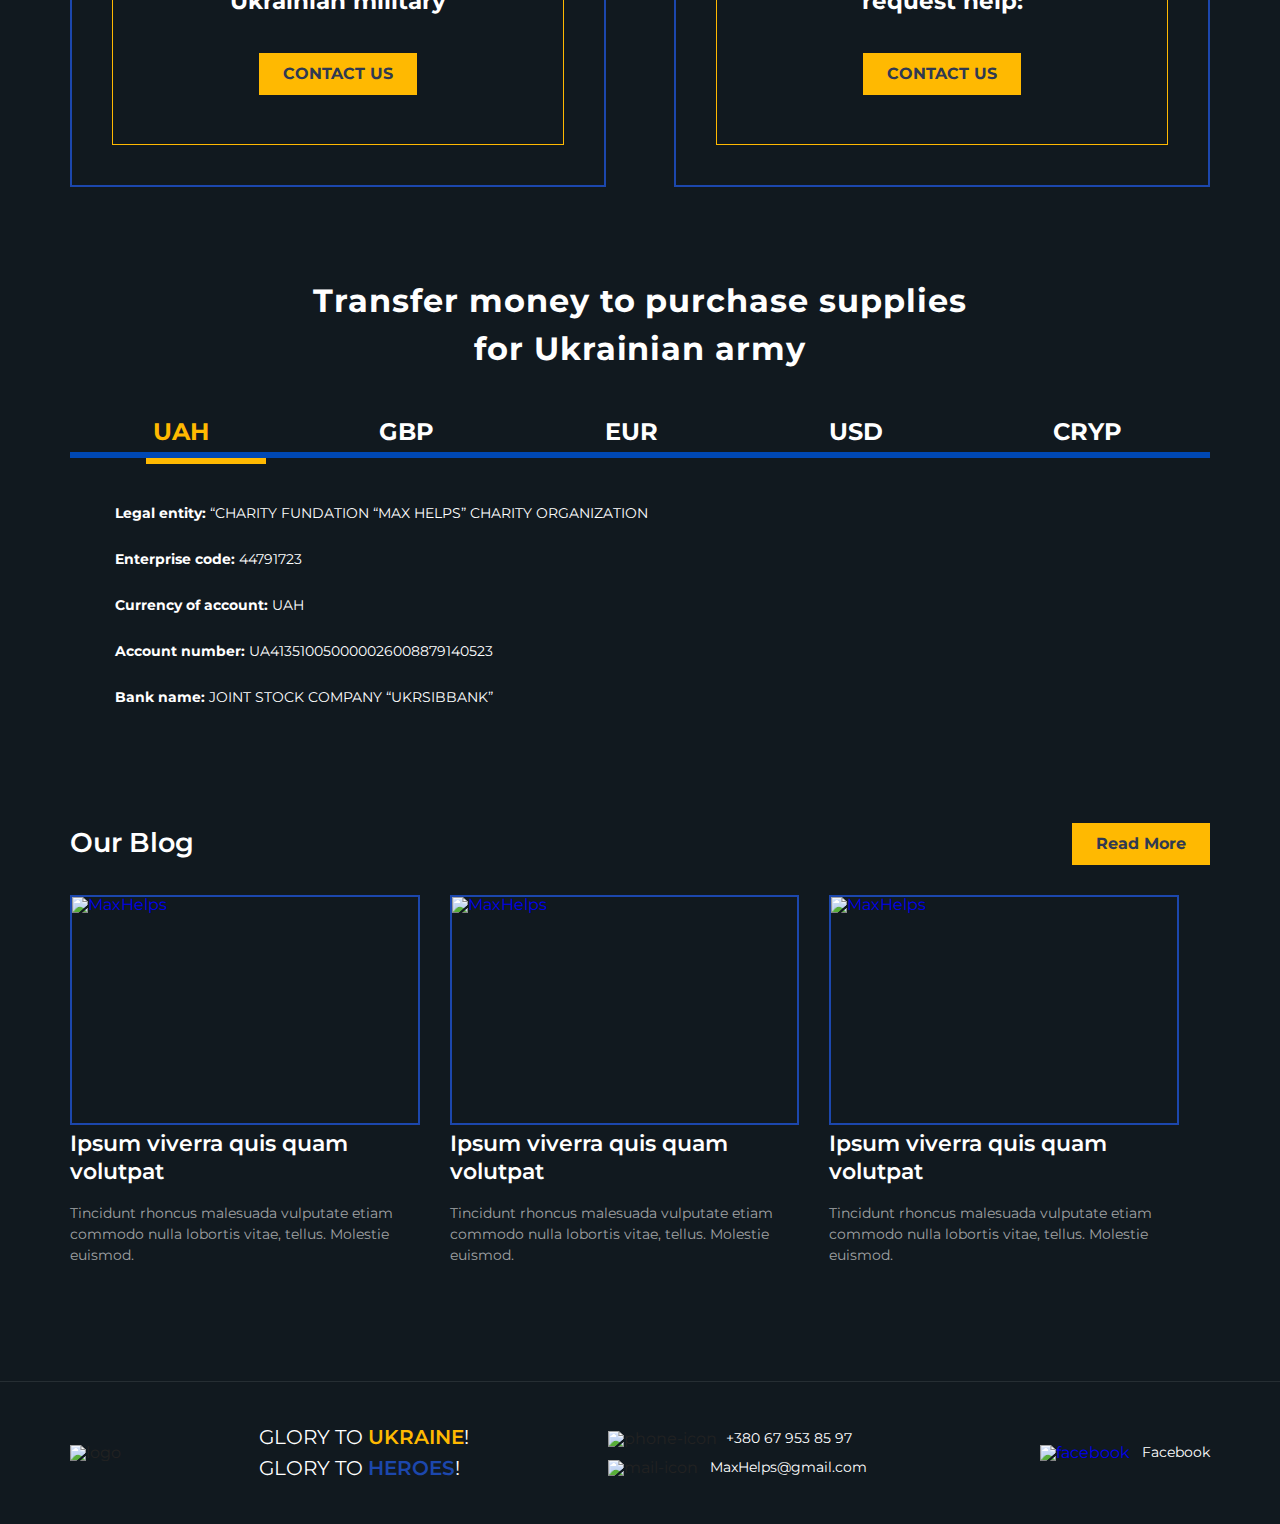
==== commit 361f60d4: "Added language switcher" ====
--- a/index.html
+++ b/index.html
@@ -40,7 +40,10 @@
     <title>Max Helps</title>
   </head>
   <body>
-    <section class="section section-hero" style=" background-image: url(Images/hero-bg.png)">
+    <section
+      class="section section-hero"
+      style="background-image: url(Images/hero-bg.png)"
+    >
       <div class="container">
         <header class="header">
           <a href="./index.html" class="header__logo">
@@ -55,6 +58,10 @@
               <div class="mail">
                 <img src="Images/icon-mail.svg" alt="mail-icon" />
                 <a href="mailto:MaxHelps@gmail.com">MaxHelps@gmail.com</a>
+              </div>
+              <div class="switcher-leng">
+                <a href="#">ua</a>
+                <a href="#" class="active">en</a>
               </div>
             </div>
             <nav class="header__nav">
@@ -133,7 +140,10 @@
       <div class="container">
         <div class="help">
           <div class="help__item">
-            <div class="help__content left" style="background-image: url(Images/help-1.png);">
+            <div
+              class="help__content left"
+              style="background-image: url(Images/help-1.png)"
+            >
               <h4>
                 Send armour, ammunition, first-aid kits, equipment for Ukrainian
                 military
@@ -142,7 +152,10 @@
             </div>
           </div>
           <div class="help__item">
-            <div class="help__content right" style="background-image: url(Images/help-2.png);">
+            <div
+              class="help__content right"
+              style="background-image: url(Images/help-2.png)"
+            >
               <h4>
                 If you are a soldier from Ukrainian army, you may request help:
               </h4>
@@ -163,7 +176,7 @@
             <nav class="tabs__items">
               <div class="tabs__item active" data-tab="#uah">
                 <img src="Images/uah.svg" alt="" />
-               <span>uah</span>
+                <span>uah</span>
               </div>
               <div class="tabs__item" data-tab="#gbp">
                 <img src="Images/gbp.svg" alt="" />
@@ -189,12 +202,8 @@
                 <strong>Legal entity:</strong> “CHARITY FUNDATION “MAX HELPS”
                 CHARITY ORGANIZATION
               </p>
-              <p>
-                <strong>Enterprise code:</strong> 44791723
-              </p>
-              <p>
-                <strong>Currency of account:</strong> UAH
-              </p>
+              <p><strong>Enterprise code:</strong> 44791723</p>
+              <p><strong>Currency of account:</strong> UAH</p>
               <p>
                 <strong>Account number:</strong> UA413510050000026008879140523
               </p>
@@ -207,12 +216,8 @@
                 <strong>Legal entity:</strong> “CHARITY FUNDATION “MAX HELPS”
                 CHARITY ORGANIZATION
               </p>
-              <p>
-                <strong>Enterprise code:</strong> 44791723
-              </p>
-              <p>
-                <strong>Currency of account:</strong> GBP
-              </p>
+              <p><strong>Enterprise code:</strong> 44791723</p>
+              <p><strong>Currency of account:</strong> GBP</p>
               <p>
                 <strong>Account number:</strong> UA163510050000026004879140527
               </p>
@@ -234,12 +239,8 @@
                 <strong>Legal entity:</strong> “CHARITY FUNDATION “MAX HELPS”
                 CHARITY ORGANIZATION
               </p>
-              <p>
-                <strong>Enterprise code:</strong> 44791723
-              </p>
-              <p>
-                <strong>Currency of account:</strong> EUR
-              </p>
+              <p><strong>Enterprise code:</strong> 44791723</p>
+              <p><strong>Currency of account:</strong> EUR</p>
               <p>
                 <strong>Account number:</strong> UA953510050000026005879140526
               </p>
@@ -252,8 +253,8 @@
                 KHABUA2K
               </p>
               <p>
-                <strong>Intermediary Bank:</strong> BNP PARIBAS SA, PARIS, FRANCE,
-                SWIFT CODE: BNPAFRPP
+                <strong>Intermediary Bank:</strong> BNP PARIBAS SA, PARIS,
+                FRANCE, SWIFT CODE: BNPAFRPP
               </p>
             </div>
             <div id="usd" class="tabs__block">
@@ -261,12 +262,8 @@
                 <strong>Legal entity:</strong> “CHARITY FUNDATION “MAX HELPS”
                 CHARITY ORGANIZATION
               </p>
-              <p>
-                <strong>Enterprise code:</strong> 44791723
-              </p>
-              <p>
-                <strong>Currency of account:</strong> USD
-              </p>
+              <p><strong>Enterprise code:</strong> 44791723</p>
+              <p><strong>Currency of account:</strong> USD</p>
               <p>
                 <strong>Account number:</strong> UA773510050000026006879140525
               </p>
@@ -279,8 +276,8 @@
                 UKRAINE, SWIFT CODE: KHABUA2K
               </p>
               <p>
-                <strong>Intermediary Bank:</strong> BNP PARIBAS U.S.A. – NEW YORK
-                BRANCH, NEW YORK, USA, SWIFT CODE: BNPAUS3N
+                <strong>Intermediary Bank:</strong> BNP PARIBAS U.S.A. – NEW
+                YORK BRANCH, NEW YORK, USA, SWIFT CODE: BNPAUS3N
               </p>
             </div>
             <div id="crypto" class="tabs__block">
@@ -309,8 +306,8 @@
           </div>
           <div class="blog__news">
             <a href="#" class="blog__item">
-               <div class="blog__img">
-                <img src="Images/blog-1.png" alt="MaxHelps">
+              <div class="blog__img">
+                <img src="Images/blog-1.png" alt="MaxHelps" />
               </div>
               <div class="blog__text">
                 <h5>Ipsum viverra quis quam volutpat</h5>
@@ -321,9 +318,8 @@
               </div>
             </a>
             <a href="#" class="blog__item">
-
               <div class="blog__img">
-                <img src="Images/blog-2.png" alt="MaxHelps">
+                <img src="Images/blog-2.png" alt="MaxHelps" />
               </div>
 
               <div class="blog__text">
@@ -335,12 +331,9 @@
               </div>
             </a>
             <a href="#" class="blog__item">
-
-
               <div class="blog__img">
-                <img src="Images/blog-3.png" alt="MaxHelps">
-              </div>
-
+                <img src="Images/blog-3.png" alt="MaxHelps" />
+              </div>
 
               <div class="blog__text">
                 <h5>Ipsum viverra quis quam volutpat</h5>
--- a/styles/style.css
+++ b/styles/style.css
@@ -87,6 +87,22 @@
 
 .mail a:hover {
   text-decoration: underline;
+}
+
+.switcher-leng {
+  margin-left: 25px;
+}
+
+.switcher-leng a {
+  text-decoration: none;
+  text-transform: uppercase;
+  color: #fff;
+  font-size: 16px;
+  font-weight: 500;
+}
+
+.switcher-leng a.active {
+  color: #ffb901;
 }
 
 .nav__item {
@@ -527,8 +543,8 @@
 /* Donate subpage */
 
 .blog__header h4 {
-  font-weight: 700;
-  font-size: 32px;
+  font-weight: 600;
+  font-size: 27px;
   line-height: 150%;
   color: #fff;
 }
@@ -781,7 +797,7 @@
   margin-top: 3px;
   border: none;
   border-bottom: 2px solid #ffb901;
-  transition: all .2s linear;
+  transition: all 0.2s linear;
   color: #a0a3a5;
 }
 
@@ -870,7 +886,6 @@
     font-size: 17px;
     margin-bottom: 25px;
   }
-
 }
 
 @media (max-width: 940px) {
@@ -965,6 +980,10 @@
   .phone {
     margin-bottom: 25px;
   }
+  .switcher-leng {
+    margin-left: 0;
+    margin-top: 35px;
+  }
   .header__nav {
     display: flex;
     flex-direction: column;
@@ -1202,7 +1221,6 @@
     margin-bottom: 10px;
   }
 
-  
   .about-subpage {
     font-size: 16px;
     margin-bottom: 10px;
@@ -1285,6 +1303,9 @@
   .gallery-container {
     height: 300px;
   }
+  img.img-fluid {
+    max-height: 60px;
+  }
 }
 
 @media (max-width: 330px) {
